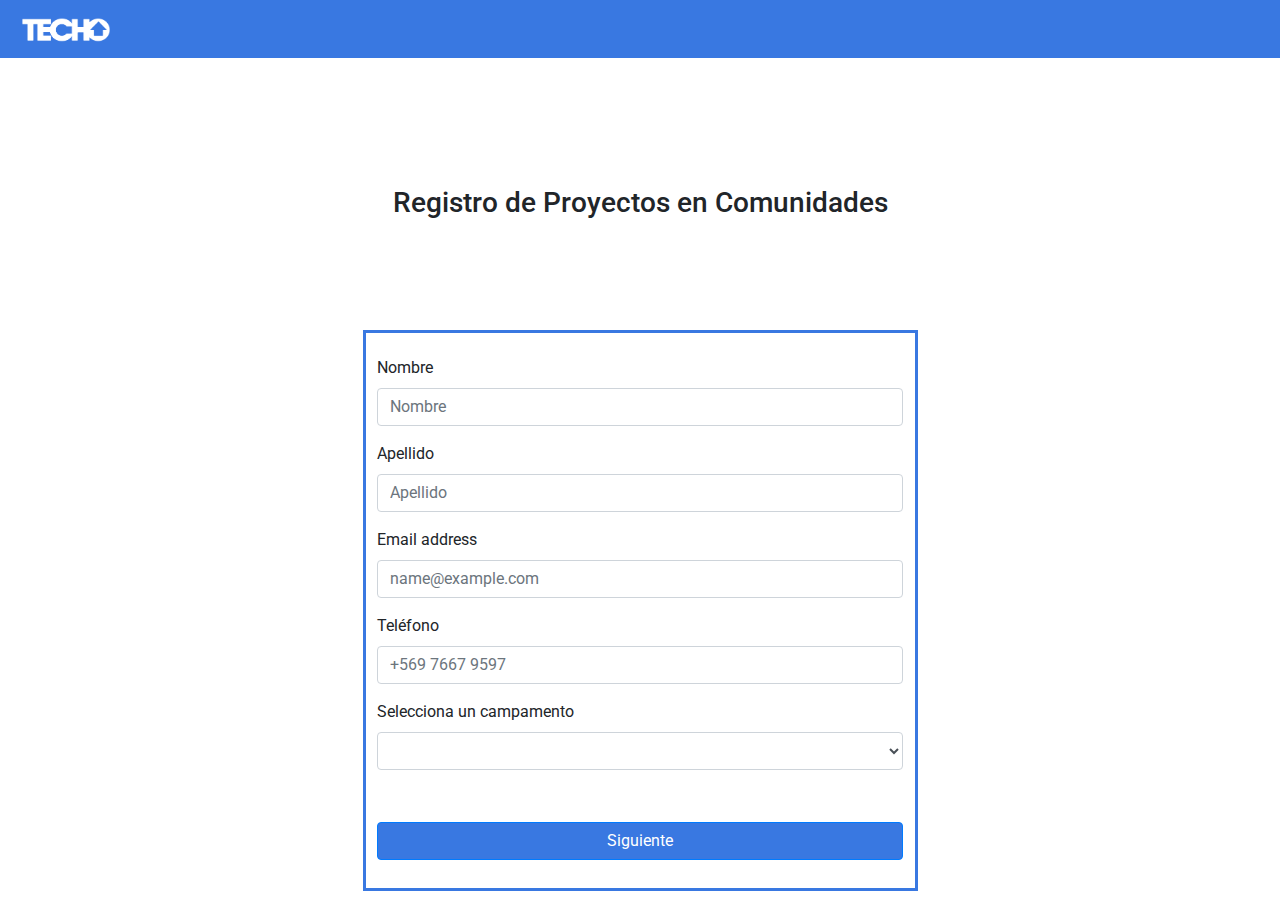
==== public/index.html @ a899b04d "arreglando deploy" ====
<!DOCTYPE html>
<html lang="en">
<head>
    <meta charset="UTF-8">
    <meta name="viewport" content="width=device-width, initial-scale=1.0">
    <meta http-equiv="X-UA-Compatible" content="ie=edge">
    <link rel="stylesheet" href="https://stackpath.bootstrapcdn.com/bootstrap/4.3.1/css/bootstrap.min.css" integrity="sha384-ggOyR0iXCbMQv3Xipma34MD+dH/1fQ784/j6cY/iJTQUOhcWr7x9JvoRxT2MZw1T" crossorigin="anonymous">
    <link href="https://fonts.googleapis.com/css?family=Roboto" rel="stylesheet">
    <link rel="stylesheet" href="/public/css/style.css">
    <link rel="shortcut icon" href="">
    <title>Registro de Proyectos</title>
</head>
<body>
<!-- Header -->
    <!-- Just an image -->
    <nav class="navbar navbar-light bg-light">
        <a class="navbar-brand" >
          <img src="./img/techo-footer.png" width="100" height="30" alt="">
        </a>
    </nav>
<!-- Form -->
<div class="container">
    <div class="row">
        <div class="col-12">
            <h3 class="titulo center">Registro de Proyectos en Comunidades</h3>
        </div>
    </div>
    <div class="row">
        <div class="col-12">
            <form class="formularioInicio auto needs-validation" novalidate onsubmit="tipoProyecto()">
                    <div class="form-group">
                        <label for="exampleFormControlInput1">Nombre</label>
                        <input required minLength="3" type="text" class="form-control" id="exampleFormControlInput1" placeholder="Nombre">
                    </div>
                    <div class="form-group">
                        <label for="exampleFormControlInput1">Apellido</label>
                        <input required minLength="4" type="text" class="form-control" id="exampleFormControlInput1" placeholder="Apellido">
                    </div>
                    <div class="form-group">
                        <label for="exampleFormControlInput1">Email address</label>
                        <input required type="email" class="form-control" id="exampleFormControlInput1" placeholder="name@example.com">
                    </div>
                    <div class="form-group">
                        <label for="exampleFormControlInput1">Teléfono</label>
                        <input  minLength="10" pattern="^\+569[0-9]{8}$" type="tel" class="form-control" id="exampleFormControlInput1" placeholder="+569 7667 9597" title="Debe ser un Teléfono válido" required>
                    </div>
                    <div class="form-group">
                        <label for="exampleFormControlSelect1">
                            Selecciona un campamento
                        </label>
                        <select class="form-control" id="exampleFormControlSelect1">
                        
                        </select>
                    </div>
                    <button type="submit" class="btn btn-primary btn-ml btn-block prevNextBtn">Siguiente</button>
                </form>
        </div>
    </div>
</div>





    <script src="/public/js/app.js"></script>
    <script src="/public/js/data.js"></script>
    <script src="/public/js/formValidator.js"></script>
    <script src="https://code.jquery.com/jquery-3.3.1.slim.min.js" integrity="sha384-q8i/X+965DzO0rT7abK41JStQIAqVgRVzpbzo5smXKp4YfRvH+8abtTE1Pi6jizo" crossorigin="anonymous"></script>
    <script src="https://cdnjs.cloudflare.com/ajax/libs/popper.js/1.14.7/umd/popper.min.js" integrity="sha384-UO2eT0CpHqdSJQ6hJty5KVphtPhzWj9WO1clHTMGa3JDZwrnQq4sF86dIHNDz0W1" crossorigin="anonymous"></script>
    <script src="https://stackpath.bootstrapcdn.com/bootstrap/4.3.1/js/bootstrap.min.js" integrity="sha384-JjSmVgyd0p3pXB1rRibZUAYoIIy6OrQ6VrjIEaFf/nJGzIxFDsf4x0xIM+B07jRM" crossorigin="anonymous"></script>
</body>
</html>
---- public/css/style.css ----
/* General */

.navbar{
    background-color: #3978E1 !important;
    margin-bottom: 10%;
}
.titulo{
    font-family: 'Roboto', sans-serif;
    margin-bottom: 10%;
    text-align: center;
}


/* Desktop */
@media (min-width:900px){
    .formularioInicio{
        font-family: 'Roboto', sans-serif;
        width: 50%;
        margin-left: 25%;
        margin-right: 25%;
        border: 3px #3978E1 solid;
        box-shadow: #3978E1;
        text-shadow: #3978E1;
        padding: 2% 1% 2% 1%;
    }
    .prevNextBtn:hover{
        background-color: #231736 !important;
    }
    .prevNextBtn{
        background-color: #3978E1 !important;
        margin-top: 10%;
        margin-bottom: 1%;
    }
    .form-check{
        margin-bottom: 5%;
    }
    .subtitle{
        margin-bottom: 10%;
    }
}
 /* Mobile */
@media (max-width:900px){
    .formularioInicio{
        font-family: 'Roboto', sans-serif;
        border: 3px#3978E1 solid;
        box-shadow: #3978E1;
        padding: 3% 2% 3% 2%;
    }
    .prevNextBtn:hover{
        background-color: #231736 !important;
    }
    .prevNextBtn{
        background-color: #3978E1 !important;
        margin-top: 10%;
        margin-bottom: 1%;
    }
    .form-check{
        margin-bottom: 5%;
    }
    .subtitle{
        margin-bottom: 10%;
    }
}
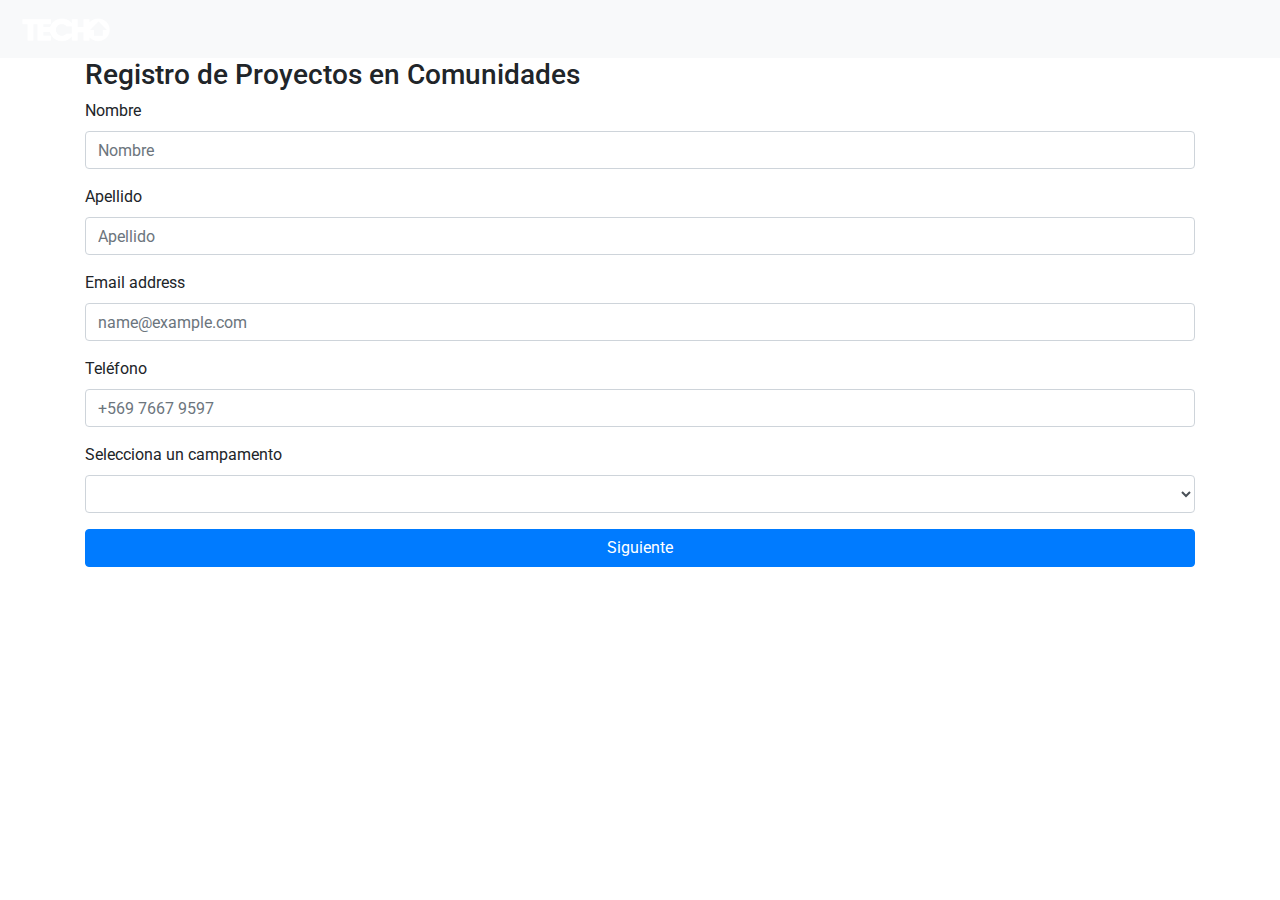
==== commit 779743dd: "ruta" ====
--- a/public/index.html
+++ b/public/index.html
@@ -6,7 +6,7 @@
     <meta http-equiv="X-UA-Compatible" content="ie=edge">
     <link rel="stylesheet" href="https://stackpath.bootstrapcdn.com/bootstrap/4.3.1/css/bootstrap.min.css" integrity="sha384-ggOyR0iXCbMQv3Xipma34MD+dH/1fQ784/j6cY/iJTQUOhcWr7x9JvoRxT2MZw1T" crossorigin="anonymous">
     <link href="https://fonts.googleapis.com/css?family=Roboto" rel="stylesheet">
-    <link rel="stylesheet" href="/public/css/style.css">
+    <link rel="stylesheet" href="/css/style.css">
     <link rel="shortcut icon" href="">
     <title>Registro de Proyectos</title>
 </head>
@@ -15,7 +15,7 @@
     <!-- Just an image -->
     <nav class="navbar navbar-light bg-light">
         <a class="navbar-brand" >
-          <img src="./img/techo-footer.png" width="100" height="30" alt="">
+          <img src="/public/img/techo-footer.png" width="100" height="30" alt="">
         </a>
     </nav>
 <!-- Form -->
